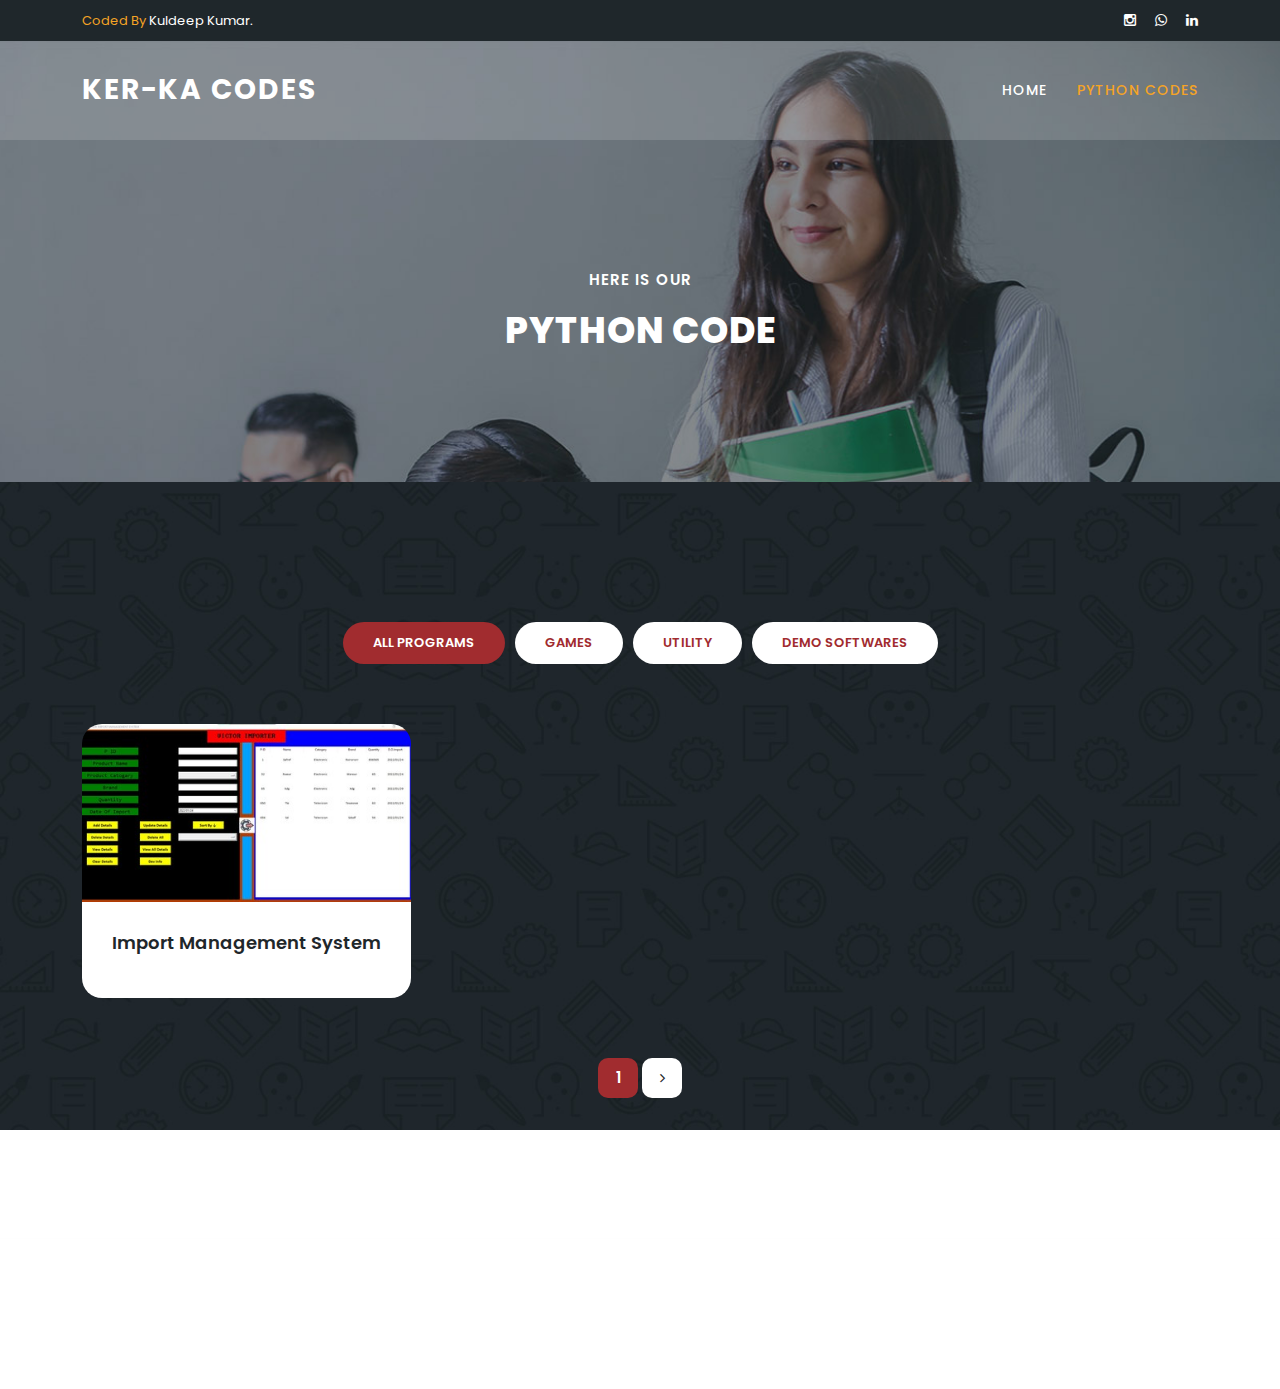
==== code.html @ 4abcec64 "Upload" ====
<!DOCTYPE html>
<html lang="en">

  <head>

    <meta charset="utf-8">
    <meta name="viewport" content="width=device-width, initial-scale=1, shrink-to-fit=no">
    <meta name="description" content="">
    <meta name="author" content="Template Mo">
    <link href="https://fonts.googleapis.com/css?family=Poppins:100,200,300,400,500,600,700,800,900" rel="stylesheet">

    <title>Ker-Ka Python Codes</title><link rel="icon" type="image/x-icon" href="assets/images/favicon.ico">

    <!-- Bootstrap core CSS -->
    <link href="vendor/bootstrap/css/bootstrap.min.css" rel="stylesheet">


    <!-- Additional CSS Files -->
    <link rel="stylesheet" href="assets/css/fontawesome.css">
    <link rel="stylesheet" href="assets/css/templatemo-edu-meeting.css">
    <link rel="stylesheet" href="assets/css/owl.css">
    <link rel="stylesheet" href="assets/css/lightbox.css">
<!--

TemplateMo 569 Edu Meeting

https://templatemo.com/tm-569-edu-meeting

-->
  </head>

<body>

   

  <!-- Sub Header -->

  <!-- Sub Header -->
  <div class="sub-header">
    <div class="container">
      <div class="row">
        <div class="col-lg-8 col-sm-8">
          <div class="left-content">
            <p><em>Coded By</em> Kuldeep Kumar.</p>
          </div>
        </div>
        <div class="col-lg-4 col-sm-4">
          <div class="right-icons">
            <ul>
              <li><a href="https://www.instagram.com/kuldeepkumar_.prajapati/?hl=en"><i class="fa fa-instagram"></i></a></li>
              <li><a href="https://wa.me/+917042850051?text=Hey!"><i class="fa fa-whatsapp"></i></a></li>
              <li><a href="#"><i class="fa fa-linkedin"></i></a></li>
            </ul>
          </div>
        </div>
      </div>
    </div>
  </div>

  <!-- ***** Header Area Start ***** -->
  <header class="header-area header-sticky">
      <div class="container">
          <div class="row">
              <div class="col-12">
                  <nav class="main-nav">
                      <!-- ***** Logo Start ***** -->
                      <a href="index.html" class="logo">
                          Ker-Ka Codes
                      </a>
                      <!-- ***** Logo End ***** -->
                      <!-- ***** Menu Start ***** -->
                      <ul class="nav">
                          <li><a href="index.html" >Home</a></li>
                          <li><a href="code.html" class="active">Python Codes</a></li>
                         
                      </ul>        
                      <a class='menu-trigger'>
                          <span>Menu</span>
                      </a>
                      <!-- ***** Menu End ***** -->
                  </nav>
              </div>
          </div>
      </div>
  </header>
  <!-- ***** Header Area End ***** -->

  <section class="heading-page header-text" id="top">
    <div class="container">
      <div class="row">
        <div class="col-lg-12">
          <h6>Here is our</h6>
          <h2>PYTHON CODE</h2>
        </div>
      </div>
    </div>
  </section>

  <section class="meetings-page" id="meetings">
    <div class="container">
      <div class="row">
        <div class="col-lg-12">
          <div class="row">
            <div class="col-lg-12">
              <div class="filters">
                <ul>
                  <li data-filter="*"  class="active">All Programs</li>
                  <li data-filter=".soon">Games</li>
                  <li data-filter=".imp">Utility</li>
                  <li data-filter=".att">Demo Softwares</li>
                </ul>
              </div>
            </div>
            <div class="col-lg-12">
              <div class="row grid">
                <div class="col-lg-4 templatemo-item-col all soon">
                  <div class="meeting-item">
                    <div class="thumb">
                      
                      <a href="code1.html"><img src="assets/images/p1.jpg" alt=""></a>
                    </div>
                    <div class="down-content">
                      
                      <a href="code1.html"><h4>Import Management System</h4></a>
                    </div>
                  </div>
                </div>
              </div>
            </div>
            <div class="col-lg-12">
              <div class="pagination">
                <ul>
                  <li class="active"><a href="code.html">1</a></li>
                  <li><a href="#"><i class="fa fa-angle-right"></i></a></li>
                </ul>
              </div>
            </div>
          </div>
        </div>
      </div>
    </div>
    <div class="footer">
      <p>Copyright © 2022 Ker-Ka Codes.Co Ltd. All Rights Reserved. 
          <br>Kuldeep Kumar</p>
    </div>
  </section>


  <!-- Scripts -->
  <!-- Bootstrap core JavaScript -->
    <script src="vendor/jquery/jquery.min.js"></script>
    <script src="vendor/bootstrap/js/bootstrap.bundle.min.js"></script>

    <script src="assets/js/isotope.min.js"></script>
    <script src="assets/js/owl-carousel.js"></script>
    <script src="assets/js/lightbox.js"></script>
    <script src="assets/js/tabs.js"></script>
    <script src="assets/js/isotope.js"></script>
    <script src="assets/js/video.js"></script>
    <script src="assets/js/slick-slider.js"></script>
    <script src="assets/js/custom.js"></script>
    <script>
        //according to loftblog tut
        $('.nav li:first').addClass('active');

        var showSection = function showSection(section, isAnimate) {
          var
          direction = section.replace(/#/, ''),
          reqSection = $('.section').filter('[data-section="' + direction + '"]'),
          reqSectionPos = reqSection.offset().top - 0;

          if (isAnimate) {
            $('body, html').animate({
              scrollTop: reqSectionPos },
            800);
          } else {
            $('body, html').scrollTop(reqSectionPos);
          }

        };

        var checkSection = function checkSection() {
          $('.section').each(function () {
            var
            $this = $(this),
            topEdge = $this.offset().top - 80,
            bottomEdge = topEdge + $this.height(),
            wScroll = $(window).scrollTop();
            if (topEdge < wScroll && bottomEdge > wScroll) {
              var
              currentId = $this.data('section'),
              reqLink = $('a').filter('[href*=\\#' + currentId + ']');
              reqLink.closest('li').addClass('active').
              siblings().removeClass('active');
            }
          });
        };

        $('.main-menu, .responsive-menu, .scroll-to-section').on('click', 'a', function (e) {
          e.preventDefault();
          showSection($(this).attr('href'), true);
        });

        $(window).scroll(function () {
          checkSection();
        });
    </script>
</body>


  </body>

</html>
---- assets/css/templatemo-edu-meeting.css ----
/* ---------------------------------------------
Table of contents
------------------------------------------------
01. font & reset css
02. reset
03. global styles
04. header
05. banner
06. features
07. testimonials
08. contact
09. footer
10. preloader
11. search
12. portfolio

--------------------------------------------- */
/* 
---------------------------------------------
font & reset css
--------------------------------------------- 
*/
@import url("https://fonts.googleapis.com/css?family=Poppins:100,200,300,400,500,600,700,800,900");
/* 
---------------------------------------------
reset
--------------------------------------------- 
*/
html, body, div, span, applet, object, iframe, h1, h2, h3, h4, h5, h6, p, blockquote, div
pre, a, abbr, acronym, address, big, cite, code, del, dfn, em, font, img, ins, kbd, q,
s, samp, small, strike, strong, sub, sup, tt, var, b, u, i, center, dl, dt, dd, ol, ul, li,
figure, header, nav, section, article, aside, footer, figcaption {
  margin: 0;
  padding: 0;
  border: 0;
  outline: 0;
}

.clearfix:after {
  content: ".";
  display: block;
  clear: both;
  visibility: hidden;
  line-height: 0;
  height: 0;
}

.clearfix {
  display: inline-block;
}

html[xmlns] .clearfix {
  display: block;
}

* html .clearfix {
  height: 1%;
}

ul, li {
  padding: 0;
  margin: 0;
  list-style: none;
}

header, nav, section, article, aside, footer, hgroup {
  display: block;
}

* {
  box-sizing: border-box;
}

html, body {
  font-family: 'Poppins', sans-serif;
  font-weight: 400;
  background-color: #fff;
  font-size: 16px;
  -ms-text-size-adjust: 100%;
  -webkit-font-smoothing: antialiased;
  -moz-osx-font-smoothing: grayscale;
}

a {
  text-decoration: none !important;
  color: #3CF;
}

a:hover {
	color: #FC3;
}

h1, h2, h3, h4, h5, h6 {
  margin-top: 0px;
  margin-bottom: 0px;
}

ul {
  margin-bottom: 0px;
}

p {
  font-size: 14px;
  line-height: 25px;
  color: #2a2a2a;
}

img {
  width: 100%;
  overflow: hidden;
}

/* 
---------------------------------------------
global styles
--------------------------------------------- 
*/
html,
body {
  background: #fff;
  font-family: 'Poppins', sans-serif;
}

::selection {
  background: #f5a425;
  color: #fff;
}

::-moz-selection {
  background: #f5a425;
  color: #fff;
}

@media (max-width: 991px) {
  html, body {
    overflow-x: hidden;
  }
  .mobile-top-fix {
    margin-top: 30px;
    margin-bottom: 0px;
  }
  .mobile-bottom-fix {
    margin-bottom: 30px;
  }
  .mobile-bottom-fix-big {
    margin-bottom: 60px;
  }
}

.main-button-red a {
  font-size: 13px;
  color: #fff;
  background-color: #a12c2f;
  padding: 12px 30px;
  display: inline-block;
  border-radius: 22px;
  font-weight: 500;
  text-transform: uppercase;
  transition: all .3s;
}

.main-button-red a:hover {
  opacity: 0.9;
}

.main-button-yellow a {
  font-size: 13px;
  color: #fff;
  background-color: #f5a425;
  padding: 12px 30px;
  display: inline-block;
  border-radius: 22px;
  font-weight: 500;
  text-transform: uppercase;
  transition: all .3s;
}

.main-button-yellow a:hover {
  opacity: 0.9;
}

.section-heading h2 {
  line-height: 40px;
  margin-top: 0px;
  margin-bottom: 50px; 
  padding-bottom: 20px;
  border-bottom: 1px solid rgba(250,250,250,0.15);
  font-size: 22px;
  font-weight: 700;
  text-transform: uppercase;
  color: #fff;
}


/* 
---------------------------------------------
header
--------------------------------------------- 
*/

.sub-header {
  background-color: #1f272b;
  position: relative;
  z-index: 1111;
}

.sub-header .left-content p {
  color: #fff;
  padding: 8px 0px;
  font-size: 13px;
}

.sub-header .right-icons {
  text-align: right;
  padding: 8px 0px;
}

.sub-header .right-icons ul li {
  display: inline-block;
  margin-left: 15px;
}

.sub-header .right-icons ul li a {
  color: #fff;
  font-size: 14px;
  transition: all .3s;
}

.sub-header .right-icons ul li a:hover {
  color: #f5a425;
}

.sub-header .left-content p em {
   font-style: normal;
   color: #f5a425;
}

.background-header {
  background-color: #fff!important;
  height: 80px!important;
  position: fixed!important;
  top: 0!important;
  left: 0;
  right: 0;
  box-shadow: 0px 0px 10px rgba(0,0,0,0.15)!important;
}

.background-header .main-nav .nav li a {
  color: #1e1e1e!important;
}

.background-header .logo,
.background-header .main-nav .nav li a {
  color: #1e1e1e!important;
}

.background-header .main-nav .nav li:hover a {
  color: #fb5849!important;
}

.background-header .nav li a.active {
  color: #fb5849!important;
}

.header-area {
  background-color: rgba(250,250,250,0.15);
  position: absolute;
  top: 40px;
  left: 0;
  right: 0;
  z-index: 100;
  -webkit-transition: all .5s ease 0s;
  -moz-transition: all .5s ease 0s;
  -o-transition: all .5s ease 0s;
  transition: all .5s ease 0s;
}

.header-area .main-nav {
  min-height: 80px;
  background: transparent;
}

.header-area .main-nav .logo {
  line-height: 100px;
  color: #fff;
  font-size: 28px;
  font-weight: 700;
  text-transform: uppercase;
  letter-spacing: 2px;
  float: left;
  -webkit-transition: all 0.3s ease 0s;
  -moz-transition: all 0.3s ease 0s;
  -o-transition: all 0.3s ease 0s;
  transition: all 0.3s ease 0s;
}

.background-header .main-nav .logo {
  line-height: 75px;
}

.background-header .nav {
  margin-top: 20px !important;
}

.header-area .main-nav .nav {
  float: right;
  margin-top: 30px;
  margin-right: 0px;
  background-color: transparent;
  -webkit-transition: all 0.3s ease 0s;
  -moz-transition: all 0.3s ease 0s;
  -o-transition: all 0.3s ease 0s;
  transition: all 0.3s ease 0s;
  position: relative;
  z-index: 999;
}

.header-area .main-nav .nav li {
  padding-left: 15px;
  padding-right: 15px;
}

.header-area .main-nav .nav li:last-child {
  padding-right: 0px;
}

.header-area .main-nav .nav li a {
  display: block;
  font-weight: 500;
  font-size: 14px;
  text-transform: uppercase;
  color: #fff;
  -webkit-transition: all 0.3s ease 0s;
  -moz-transition: all 0.3s ease 0s;
  -o-transition: all 0.3s ease 0s;
  transition: all 0.3s ease 0s;
  height: 40px;
  line-height: 40px;
  border: transparent;
  letter-spacing: 1px;
}

.header-area .main-nav .nav li:hover a,
.header-area .main-nav .nav li a.active {
  color: #f5a425!important;
}

.background-header .main-nav .nav li:hover a,
.background-header .main-nav .nav li a.active {
  color: #f5a425!important;
  opacity: 1;
}

.header-area .main-nav .nav li.has-sub {
  position: relative;
  padding-right: 15px;
}

.header-area .main-nav .nav li.has-sub:after {
  font-family: FontAwesome;
  content: "\f107";
  font-size: 12px;
  color: #fff;
  position: absolute;
  right: 5px;
  top: 12px;
}

.background-header .main-nav .nav li.has-sub:after {
  color: #1e1e1e;
}

.header-area .main-nav .nav li.has-sub ul.sub-menu {
  position: absolute;
  width: 200px;
  box-shadow: 0 2px 28px 0 rgba(0, 0, 0, 0.06);
  overflow: hidden;
  top: 40px;
  opacity: 0;
  transition: all .3s;
  transform: translateY(+2em);
  visibility: hidden;
  z-index: -1;
}

.header-area .main-nav .nav li.has-sub ul.sub-menu li {
  margin-left: 0px;
  padding-left: 0px;
  padding-right: 0px;
}

.header-area .main-nav .nav li.has-sub ul.sub-menu li a {
  opacity: 1;
  display: block;
  background: #f7f7f7;
  color: #2a2a2a!important;
  padding-left: 20px;
  height: 40px;
  line-height: 40px;
  -webkit-transition: all 0.3s ease 0s;
  -moz-transition: all 0.3s ease 0s;
  -o-transition: all 0.3s ease 0s;
  transition: all 0.3s ease 0s;
  position: relative;
  font-size: 13px;
  font-weight: 400;
  border-bottom: 1px solid #eee;
}

.header-area .main-nav .nav li.has-sub ul li a:hover {
  background: #fff;
  color: #f5a425!important;
  padding-left: 25px;
}

.header-area .main-nav .nav li.has-sub ul li a:hover:before {
  width: 3px;
}

.header-area .main-nav .nav li.has-sub:hover ul.sub-menu {
  visibility: visible;
  opacity: 1;
  z-index: 1;
  transform: translateY(0%);
  transition-delay: 0s, 0s, 0.3s;
}

.header-area .main-nav .menu-trigger {
  cursor: pointer;
  display: block;
  position: absolute;
  top: 33px;
  width: 32px;
  height: 40px;
  text-indent: -9999em;
  z-index: 99;
  right: 40px;
  display: none;
}

.background-header .main-nav .menu-trigger {
  top: 23px;
}

.header-area .main-nav .menu-trigger span,
.header-area .main-nav .menu-trigger span:before,
.header-area .main-nav .menu-trigger span:after {
  -moz-transition: all 0.4s;
  -o-transition: all 0.4s;
  -webkit-transition: all 0.4s;
  transition: all 0.4s;
  background-color: #1e1e1e;
  display: block;
  position: absolute;
  width: 30px;
  height: 2px;
  left: 0;
}

.background-header .main-nav .menu-trigger span,
.background-header .main-nav .menu-trigger span:before,
.background-header .main-nav .menu-trigger span:after {
  background-color: #1e1e1e;
}

.header-area .main-nav .menu-trigger span:before,
.header-area .main-nav .menu-trigger span:after {
  -moz-transition: all 0.4s;
  -o-transition: all 0.4s;
  -webkit-transition: all 0.4s;
  transition: all 0.4s;
  background-color: #1e1e1e;
  display: block;
  position: absolute;
  width: 30px;
  height: 2px;
  left: 0;
  width: 75%;
}

.background-header .main-nav .menu-trigger span:before,
.background-header .main-nav .menu-trigger span:after {
  background-color: #1e1e1e;
}

.header-area .main-nav .menu-trigger span:before,
.header-area .main-nav .menu-trigger span:after {
  content: "";
}

.header-area .main-nav .menu-trigger span {
  top: 16px;
}

.header-area .main-nav .menu-trigger span:before {
  -moz-transform-origin: 33% 100%;
  -ms-transform-origin: 33% 100%;
  -webkit-transform-origin: 33% 100%;
  transform-origin: 33% 100%;
  top: -10px;
  z-index: 10;
}

.header-area .main-nav .menu-trigger span:after {
  -moz-transform-origin: 33% 0;
  -ms-transform-origin: 33% 0;
  -webkit-transform-origin: 33% 0;
  transform-origin: 33% 0;
  top: 10px;
}

.header-area .main-nav .menu-trigger.active span,
.header-area .main-nav .menu-trigger.active span:before,
.header-area .main-nav .menu-trigger.active span:after {
  background-color: transparent;
  width: 100%;
}

.header-area .main-nav .menu-trigger.active span:before {
  -moz-transform: translateY(6px) translateX(1px) rotate(45deg);
  -ms-transform: translateY(6px) translateX(1px) rotate(45deg);
  -webkit-transform: translateY(6px) translateX(1px) rotate(45deg);
  transform: translateY(6px) translateX(1px) rotate(45deg);
  background-color: #1e1e1e;
}

.background-header .main-nav .menu-trigger.active span:before {
  background-color: #1e1e1e;
}

.header-area .main-nav .menu-trigger.active span:after {
  -moz-transform: translateY(-6px) translateX(1px) rotate(-45deg);
  -ms-transform: translateY(-6px) translateX(1px) rotate(-45deg);
  -webkit-transform: translateY(-6px) translateX(1px) rotate(-45deg);
  transform: translateY(-6px) translateX(1px) rotate(-45deg);
  background-color: #1e1e1e;
}

.background-header .main-nav .menu-trigger.active span:after {
  background-color: #1e1e1e;
}

.header-area.header-sticky {
  min-height: 80px;
}

.header-area .nav {
  margin-top: 30px;
}

.header-area.header-sticky .nav li a.active {
  color: #f5a425;
}

@media (max-width: 1200px) {
  .header-area .main-nav .nav li {
    padding-left: 7px;
    padding-right: 7px;
  }
  .header-area .main-nav:before {
    display: none;
  }
}

@media (max-width: 767px) {
  .header-area .main-nav .logo {
    color: #1e1e1e;
  }
  .header-area.header-sticky .nav li a:hover,
  .header-area.header-sticky .nav li a.active {
    color: #f5a425!important;
    opacity: 1;
  }
  .header-area.header-sticky .nav li.search-icon a {
    width: 100%;
  }
  .header-area {
    background-color: #f7f7f7;
    padding: 0px 15px;
    height: 100px;
    box-shadow: none;
    text-align: center;
  }
  .header-area .container {
    padding: 0px;
  }
  .header-area .logo {
    margin-left: 30px;
  }
  .header-area .menu-trigger {
    display: block !important;
  }
  .header-area .main-nav {
    overflow: hidden;
  }
  .header-area .main-nav .nav {
    float: none;
    width: 100%;
    display: none;
    -webkit-transition: all 0s ease 0s;
    -moz-transition: all 0s ease 0s;
    -o-transition: all 0s ease 0s;
    transition: all 0s ease 0s;
    margin-left: 0px;
  }
  .header-area .main-nav .nav li:first-child {
    border-top: 1px solid #eee;
  }
  .header-area.header-sticky .nav {
    margin-top: 100px !important;
  }
  .header-area .main-nav .nav li {
    width: 100%;
    background: #fff;
    border-bottom: 1px solid #eee;
    padding-left: 0px !important;
    padding-right: 0px !important;
  }
  .header-area .main-nav .nav li a {
    height: 50px !important;
    line-height: 50px !important;
    padding: 0px !important;
    border: none !important;
    background: #f7f7f7 !important;
    color: #191a20 !important;
  }
  .header-area .main-nav .nav li a:hover {
    background: #eee !important;
    color: #f5a425!important;
  }
  .header-area .main-nav .nav li.has-sub ul.sub-menu {
    position: relative;
    visibility: inherit;
    opacity: 1;
    z-index: 1;
    transform: translateY(0%);
    top: 0px;
    width: 100%;
    box-shadow: none;
    height: 0px;
    transition: all 0s;
  }
  .header-area .main-nav .nav li.submenu ul li a {
    font-size: 12px;
    font-weight: 400;
  }
  .header-area .main-nav .nav li.submenu ul li a:hover:before {
    width: 0px;
  }
  .header-area .main-nav .nav li.has-sub ul.sub-menu {
    height: auto;
  }
  .header-area .main-nav .nav li.has-sub:after {
    color: #3B566E;
    right: 30px;
    font-size: 14px;
    top: 15px;
  }
  .header-area .main-nav .nav li.submenu:hover ul, .header-area .main-nav .nav li.submenu:focus ul {
    height: 0px;
  }
}

@media (min-width: 767px) {
  .header-area .main-nav .nav {
    display: flex !important;
  }
}


/* 
---------------------------------------------
banner
--------------------------------------------- 
*/

.main-banner {
  position: relative;
  max-height: 100%;
  overflow: hidden;
  margin-bottom: -7px;
}

#bg-video {
    min-width: 100%;
    min-height: 100vh;
    max-width: 100%;
    max-height: 100vh;
    object-fit: cover;
    z-index: -1;
}

#bg-video::-webkit-media-controls {
    display: none !important;
}

.video-overlay {
    position: absolute;
    background-color: rgba(31,39,43,0.75);
    top: 0;
    left: 0;
    bottom: 0;
    right: 0;
    width: 100%;
}

.main-banner .caption {
  position: absolute;
  top: 50%;
  transform: translateY(-50%);
}

.main-banner .caption h6 {
  margin-top: 0px;
  font-size: 15px;
  text-transform: uppercase;
  font-weight: 600;
  color: #fff;
  letter-spacing: 1px;
}

.main-banner .caption h2 {
  margin-top: 20px;
  margin-bottom: 20px;
  font-size: 36px;
  text-transform: uppercase;
  font-weight: 800;
  color: #fff;
  letter-spacing: 1px;
}

.main-banner .caption h2 em {
  font-style: normal;
  color: #f5a425;
  font-weight: 900;
}

.main-banner .caption p {
  color: #fff;
  font-size: 14px;
  max-width: 570px;
}

.main-banner .caption .main-button-red {
  margin-top: 30px;
}

@media screen and (max-width: 767px) {

  .main-banner .caption h6 {
    font-weight: 500;
  }

  .main-banner .caption h2 {
    font-size: 36px;
  }

}


/*
---------------------------------------------
services
---------------------------------------------
*/

.services {
  margin-top: -135px;
  position: absolute;
  width: 100%;
}

.services .item {
  background-image: url(../images/service-item-bg.jpg);
  background-repeat: no-repeat;
  background-size: cover;
  background-position: center center;
  border-radius: 20px;
  text-align: center;
  color: #fff;
  padding: 40px;
}

.services .item .icon {
  max-width: 60px;
  margin: 0 auto;
}

.services .item h4 {
  margin-top: 25px;
  margin-bottom: 15px;
  font-size: 18px;
  font-weight: 600;
}

.services .item p {
  color: #fff;
  font-size: 13px;
}

.services .owl-nav {
  display: inline-block !important;
  text-align: center;
  position: absolute;
  width: 100%;
  top: 50%;
  transform: translateY(-25px);
}
    
.services .owl-nav .owl-prev{
  margin-right: 10px;
  outline: none;
  position: absolute;
  left: -80px;
}

.services .owl-nav .owl-prev span,
.services .owl-nav .owl-next span {
  opacity: 0;
}

.services .owl-nav .owl-prev:before {
  display: inline-block;
  font-family: 'FontAwesome';
  color: #1e1e1e;
  font-size: 25px;
  font-weight: 700;
  content: '\f104';
  background-color: #fff;
  width: 50px;
  height: 50px;
  border-radius: 50%;
  line-height: 50px;
}

.services .owl-nav .owl-prev {
  opacity: 1;
  transition: all .5s;
}

.services .owl-nav .owl-prev:hover {
  opacity: 0.9;
}

.services .owl-nav .owl-next {
  opacity: 1;
  transition: all .5s;
}

.services .owl-nav .owl-next:hover {
  opacity: 0.9;
}

.services .owl-nav .owl-next{
  margin-left: 10px;
  outline: none;
  position: absolute;
  right: -85px;
}

.services .owl-nav .owl-next:before {
  display: inline-block;
  font-family: 'FontAwesome';
  color: #1e1e1e;
  font-size: 25px;
  font-weight: 700;
  content: '\f105';
  background-color: #fff;
  width: 50px;
  height: 50px;
  border-radius: 50%;
  line-height: 50px;
}


/*
---------------------------------------------
upcoming meetings
---------------------------------------------
*/

section.upcoming-meetings {
  background-image: url(../images/meetings-bg.jpg);
  background-position: center center;
  background-attachment: fixed;
  background-repeat: no-repeat;
  background-size: cover;
  padding-top: 230px;
  padding-bottom: 110px;
}

section.upcoming-meetings .section-heading {
  text-align: center;
}

section.upcoming-meetings .categories {
  background-color: #fff;
  border-radius: 20px;
  padding: 40px;
  margin-right: 45px;
}

section.upcoming-meetings .categories h4 {
  font-size: 18px;
  font-weight: 600;
  color: #1f272b;
  margin-bottom: 30px;
  padding-bottom: 20px;
  border-bottom: 1px solid #eee;
}

section.upcoming-meetings .categories ul li {
  display: inline-block;
  margin-bottom: 15px;
}

section.upcoming-meetings .categories ul li a {
  font-size: 15px;
  color: #1f272b;
  font-weight: 500;
  transition: all .3s;
}

section.upcoming-meetings .categories ul li a:hover {
  color: #a12c2f;
}

section.upcoming-meetings .categories .main-button-red {
  border-top: 1px solid #eee;
  padding-top: 30px;
  margin-top: 15px;
}

section.upcoming-meetings .categories .main-button-red a {
  width: 100%;
  text-align: center;
}

.meeting-item {
  margin-bottom: 30px;
}

.meeting-item .thumb {
  position: relative;
}

.meeting-item .thumb img {
  border-top-right-radius: 20px;
  border-top-left-radius: 20px;
}

.meeting-item .thumb .price {
  position: absolute;
  left: 20px;
  top: 20px;
}

.meeting-item .thumb .price span {
  font-size: 16px;
  color: #1f272b;
  font-weight: 600;
  background-color: rgba(250,250,250,0.9);
  padding: 7px 12px;
  border-radius: 10px;
}

.meeting-item .down-content {
  background-color: #fff;
  padding: 30px;
  border-bottom-right-radius: 20px;
  border-bottom-left-radius: 20px;
}

.meeting-item .down-content .date {
  float: left;
  text-align: center;
  display: inline-block;
  margin-right: 20px;
}

.meeting-item .down-content .date h6 {
  font-size: 13px;
  text-transform: uppercase;
  font-weight: 600;
  color: #a12c2f;
}

.meeting-item .down-content .date span {
  display: block;
  color: #1f272b;
  font-size: 22px;
  margin-top: 7px;
}

.meeting-item .down-content h4 {
  font-size: 18px;
  color: #1f272b;
  font-weight: 600;
  display: inline-block;
  margin-bottom: 15px;
}

.meeting-item .down-content p {
  margin-left: 50px;
  color: #1f272b;
  font-size: 14px;
}



/*
---------------------------------------------
apply now
---------------------------------------------
*/

section.apply-now {
  background-image: url(../images/apply-bg.jpg);
  background-position: center center;
  background-attachment: fixed;
  background-repeat: no-repeat;
  background-size: cover;
  padding: 140px 0px;
}

section.apply-now .item {
  background-color: rgba(250,250,250,0.15);
  padding: 40px;
  margin-bottom: 30px;
}

section.apply-now .item h3 {
  color: #fff;
  text-transform: uppercase;
  font-size: 24px;
  font-weight: 700;
  margin-bottom: 20px;
}

section.apply-now .item p {
  color: #fff;
  margin-bottom: 20px;
}

.accordions {
  border-radius: 20px;
  padding: 40px;
  background-color: #fff;
  margin-left: 45px;
}
.accordions .accordion {
  border-bottom: 1px solid #eee;
}
.accordions .last-accordion {
  border-bottom: none;
}
.accordion-head {
  padding: 20px;  
  font-size: 18px;
  font-weight: 700;
  color: #1f272b;
  cursor: pointer;
  transition: color 200ms ease-in-out;
  border-bottom: 1px solid #fff;
}
@media screen and (min-width: 768px) {
  .accordion-head {
    padding: 1rem;
    font-size: 1.2rem;
  }
}
.accordion-head .icon {
  float: right;
  transition: transform 200ms ease-in-out;
}
.accordion-head.is-open {
  color: #f5a425;
  border-bottom: none;
}
.accordion-head.is-open .icon {
  transform: rotate(45deg);
}
.accordion-body {
  overflow: hidden;
  height: 0;
  transition: height 300ms ease-in-out;
  border-bottom: 1px solid #fff;
}
.accordion-body > .content {
  padding: 20px;
  padding-top: 0;
}


/* 
---------------------------------------------
courses
--------------------------------------------- 
*/

section.our-courses {
  background-image: url(../images/meetings-bg.jpg);
  background-position: center center;
  background-attachment: fixed;
  background-repeat: no-repeat;
  background-size: cover;
  padding-top: 140px;
  padding-bottom: 130px;
}

.our-courses .item .down-content {
  background-color: #fff;
}

.our-courses .item .down-content h4 {
  padding: 25px;
  font-size: 18px;
  color: #1f272b;
  text-align: center; 
  border-bottom: 1px solid #eee;
}

.our-courses .item .down-content .info {
  padding: 25px;
}

.our-courses .item .down-content .info ul li {
  display: inline-block;
  margin-right: 1px;
}

.our-courses .item .down-content .info ul li i {
  color: #f5a425;
  font-size: 14px;
}

.our-courses .item .down-content .info span {
  color: #a12c2f;
  font-size: 15px;
  font-weight: 600;
  text-align: right;
  display: inline-block;
  width: 100%;
}

.our-courses .owl-nav {
  text-align: center;
  position: absolute;
  width: 100%;
  top: 50%;
  transform: translateY(-45px);
}

.our-courses .owl-dots {
  display: inline-block;
  text-align: center;
  width: 100%;
  margin-top: 40px;
}

.our-courses .owl-dots .owl-dot {
  transition: all .5s;
  width: 7px;
  height: 7px;
  background-color: #fff;
  margin: 0px 5px;
  border-radius: 50%;
  outline: none;
}

.our-courses .owl-dots .active {
  width: 24px;
  height: 8px;
  border-radius: 4px;
}
    
.our-courses .owl-nav .owl-prev{
  margin-right: 10px;
  outline: none;
  position: absolute;
  left: -80px;
}

.our-courses .owl-nav .owl-prev span,
.our-courses .owl-nav .owl-next span {
  opacity: 0;
}

.our-courses .owl-nav .owl-prev:before {
  display: inline-block;
  font-family: 'FontAwesome';
  color: #1e1e1e;
  font-size: 25px;
  font-weight: 700;
  content: '\f104';
  background-color: #fff;
  width: 50px;
  height: 50px;
  border-radius: 50%;
  line-height: 50px;
}

.our-courses .owl-nav .owl-prev {
  opacity: 1;
  transition: all .5s;
}

.our-courses .owl-nav .owl-prev:hover {
  opacity: 0.9;
}

.our-courses .owl-nav .owl-next {
  opacity: 1;
  transition: all .5s;
}

.our-courses .owl-nav .owl-next:hover {
  opacity: 0.9;
}

.our-courses .owl-nav .owl-next{
  margin-left: 10px;
  outline: none;
  position: absolute;
  right: -85px;
}

.our-courses .owl-nav .owl-next:before {
  display: inline-block;
  font-family: 'FontAwesome';
  color: #1e1e1e;
  font-size: 25px;
  font-weight: 700;
  content: '\f105';
  background-color: #fff;
  width: 50px;
  height: 50px;
  border-radius: 50%;
  line-height: 50px;
}


/*
---------------------------------------------
our facts
---------------------------------------------
*/

section.our-facts {
  background-image: url(../images/facts-bg.jpg);
  background-position: center center;
  background-attachment: fixed;
  background-repeat: no-repeat;
  background-size: cover;
  padding: 140px 0px 125px 0px;
}

section.our-facts h2 {
  font-size: 38px;
  color: #fff;
  line-height: 50px;
  font-weight: 700;
  letter-spacing: 0.5px;
  margin-bottom: 50px;
}

.count-area-content {
  text-align: center;
  background-color: rgba(250,250,250,0.15);
  border-radius: 20px;
  padding: 25px 30px 35px 30px;
  margin: 15px 0px;
}

.percentage .count-digit:after {
  content: '%';
  margin-left: 3px;
}

.count-digit {
    margin: 5px 0px;
    color: #f5a425;
    font-weight: 700;
    font-size: 36px;
}
.count-title {
    font-size: 18px;
    font-weight: 500;
    color: #fff;
    letter-spacing: 0.5px;
}

.new-students {
  margin-top: 45px;
}

section.our-facts .video {
  text-align: center;
  margin-left: 70px;
  background-image: url(../images/video-item-bg.jpg);
  background-repeat: no-repeat;
  background-position: center center;
  background-size: cover;
  border-radius: 20px;
}

section.our-facts .video img {
  padding: 170px 0px;
  max-width: 56px;
}


/* 
---------------------------------------------
contact us
--------------------------------------------- 
*/

section.contact-us {
  background-image: url(../images/meetings-bg.jpg);
  background-position: center center;
  background-attachment: fixed;
  background-repeat: no-repeat;
  background-size: cover;
  padding: 140px 0px 0px 0px;
}

section.contact-us #contact {
  background-color: #fff;
  border-radius: 20px;
  padding: 40px;
}

section.contact-us #contact h2 {
  text-transform: uppercase;
  color: #1f272b;
  border-bottom: 1px solid #eee;
  margin-bottom: 40px;
  padding-bottom: 20px;
  font-size: 22px;
  font-weight: 700;
}

section.contact-us #contact input {
  width: 100%;
  height: 40px;
  border-radius: 20px;
  background-color: #f7f7f7;
  outline: none;
  border: none;
  box-shadow: none;
  font-size: 13px;
  font-weight: 500;
  color: #7a7a7a;
  padding: 0px 15px;
  margin-bottom: 30px;
}

section.contact-us #contact textarea {
  width: 100%;
  min-height: 140px;
  max-height: 180px;
  border-radius: 20px;
  background-color: #f7f7f7;
  outline: none;
  border: none;
  box-shadow: none;
  font-size: 13px;
  font-weight: 500;
  color: #7a7a7a;
  padding: 15px;
  margin-bottom: 30px;
}

section.contact-us #contact button {
  font-size: 13px;
  color: #fff;
  background-color: #a12c2f;
  padding: 12px 30px;
  display: inline-block;
  border-radius: 22px;
  font-weight: 500;
  text-transform: uppercase;
  transition: all .3s;
  border: none;
  outline: none;
}

section.contact-us #contact button:hover {
  opacity: 0.9;
}

section.contact-us .right-info {
  background-color: #a12c2f;
  border-radius: 20px;
  padding: 40px;
}

section.contact-us .right-info ul li {
  display: inline-block;
  border-bottom: 1px solid rgba(250,250,250,0.15);
  margin-bottom: 30px;
  padding-bottom: 30px;
}

section.contact-us .right-info ul li:last-child {
  margin-bottom: 0;
  padding-bottom: 0;
  border-bottom: none;
}

section.contact-us .right-info ul li h6 {
  color: #fff;
  font-size: 15px;
  font-weight: 600;
  margin-bottom: 10px;
}

section.contact-us .right-info ul li span {
  display: block;
  font-size: 18px;
  color: #fff;
  font-weight: 700;
}

.footer {
  text-align: center;
  margin-top: 140px;
  border-top: 1px solid rgba(250,250,250,0.15);
  padding: 50px 0px;
}
.footer p {
  text-transform: uppercase;
  font-size: 14px;
  color: #fff;
}

.footer p a {
  color: #f5a425;
}


/*
---------------------------------------------
heading page
---------------------------------------------
*/

section.heading-page {
  background-image: url(../images/heading-bg.jpg);
  background-position: center center;
  background-repeat: no-repeat;
  background-size: cover;
  padding-top: 230px;
  padding-bottom: 110px;
  text-align: center;
}

section.heading-page h6 {
  margin-top: 0px;
  font-size: 15px;
  text-transform: uppercase;
  font-weight: 600;
  color: #fff;
  letter-spacing: 1px;
}

section.heading-page h2 {
  margin-top: 20px;
  margin-bottom: 20px;
  font-size: 36px;
  text-transform: uppercase;
  font-weight: 800;
  color: #fff;
  letter-spacing: 1px;
}


/*
---------------------------------------------
upcoming meetings page
---------------------------------------------
*/

section.meetings-page {
  background-image: url(../images/meetings-page-bg.jpg);
  background-position: center center;
  background-attachment: fixed;
  background-repeat: no-repeat;
  background-size: cover;
  padding-top: 140px;
  padding-bottom: 0px;
}

section.meetings-page .filters {
  text-align: center;
  margin-bottom: 60px;
}

section.meetings-page .filters li {
  font-size: 13px;
  color: #a12c2f;
  background-color: #fff;
  padding: 11px 30px;
  display: inline-block;
  border-radius: 22px;
  font-weight: 600;
  text-transform: uppercase;
  transition: all .3s;
  cursor: pointer;
  margin: 0px 3px;
}

section.meetings-page .filters ul li.active,
section.meetings-page .filters ul li:hover {
  background-color: #a12c2f;
  color: #fff;
}

section.meetings-page .pagination {
  text-align: center;
  width: 100%;
  margin-top: 30px;
  display: inline-block;
}

section.meetings-page .pagination ul li {
  display: inline-block;
}

section.meetings-page .pagination ul li a {
  width: 40px;
  height: 40px;
  background-color: #fff;
  border-radius: 10px;
  color: #1f272b;
  display: inline-block;
  text-align: center;
  line-height: 40px;
  font-weight: 600;
  font-size: 15px;
  transition: all .3s;
}

section.meetings-page .main-button-red {
  text-align: center;
}

section.meetings-page .main-button-red a {
  padding: 12px 60px;
  text-align: center;
  margin-top: 30px;
}

section.meetings-page .pagination ul li.active a,
section.meetings-page .pagination ul li a:hover {
  background-color: #a12c2f;
  color: #fff;
}

.meeting-single-item .thumb {
  position: relative;
}

.meeting-single-item .thumb img {
  border-top-right-radius: 20px;
  border-top-left-radius: 20px;
}

.meeting-single-item .thumb .price {
  position: absolute;
  left: 20px;
  top: 20px;
}

.meeting-single-item .thumb .price span {
  font-size: 16px;
  color: #1f272b;
  font-weight: 600;
  background-color: rgba(250,250,250,0.9);
  padding: 7px 12px;
  border-radius: 10px;
}

.meeting-single-item .down-content {
  background-color: #fff;
  padding: 40px;
  border-bottom-right-radius: 20px;
  border-bottom-left-radius: 20px;
}

.meeting-single-item .thumb .date {
  position: absolute;
  background-color: rgba(250,250,250,0.9);
  width: 80px;
  height: 80px;
  text-align: center;
  padding: 15px 0px;
  border-radius: 10px;
  right: 20px;
  top: 20px;
}

.meeting-single-item .thumb .date h6 {
  font-size: 13px;
  text-transform: uppercase;
  font-weight: 600;
  color: #a12c2f;
}

.meeting-single-item .thumb .date span {
  display: block;
  color: #1f272b;
  font-size: 22px;
  margin-top: 7px;
}

.meeting-single-item .down-content h4 {
  font-size: 22px;
  color: #1f272b;
  font-weight: 600;
  display: inline-block;
  margin-bottom: 15px;
}

.meeting-single-item .down-content h5 {
  font-size: 18px;
  color: #1f272b;
  font-weight: 700;
  display: inline-block;
  margin-bottom: 15px;
}

.meeting-single-item .down-content p {
  color: #1f272b;
  font-size: 14px;
}

.meeting-single-item .down-content p.description {
  margin-top: 40px;
  padding-top: 40px;
  border-top: 1px solid #eee;
  margin-bottom: 40px;
  padding-bottom: 40px;
  border-bottom: 1px solid #eee;
}

.meeting-single-item .down-content .share {
  margin-top: 40px;
  padding-top: 40px;
  border-top: 1px solid #eee;
}

.meeting-single-item .down-content .share h5 {
  float: left;
  margin-right: 10px;
  margin-bottom: 0px;
}

.meeting-single-item .down-content .share ul li {
  display: inline;
}

.meeting-single-item .down-content .share ul li a {
  font-size: 14px;
  color: #1f272b;
  transition: all .3s;
}

.meeting-single-item .down-content .share ul li a:hover {
  color: #f5a425;
}

/* Meeting item column */
.templatemo-item-col {
	width: 31%;
}

@media (max-width: 992px) {
	.templatemo-item-col {
		width: 45%;
	}
}

@media (max-width: 767px) {
	.templatemo-item-col {
		width: 100%;
	}
}

/* 
---------------------------------------------
responsive
--------------------------------------------- 
*/

@media (max-width: 1300px) {
  .services .owl-nav .owl-next{
    right: -30px;
  }
  .services .owl-nav .owl-prev{
    left: -25px;
  }
  .our-courses .owl-nav .owl-next{
    right: -30px;
  }
  .our-courses .owl-nav .owl-prev{
    left: -25px;
  }
}

@media (max-width: 1200px) {
  .services .owl-nav .owl-next{
    right: -70px;
  }
  .services .owl-nav .owl-prev{
    left: -65px;
  }
  .our-courses .owl-nav .owl-next{
    right: -70px;
  }
  .our-courses .owl-nav .owl-prev{
    left: -65px;
  }
}

@media (max-width: 1085px) {
  .services .owl-nav .owl-next{
    right: -30px;
  }
  .services .owl-nav .owl-prev{
    left: -25px;
  }
  .our-courses .owl-nav .owl-next{
    right: -30px;
  }
  .our-courses .owl-nav .owl-prev{
    left: -25px;
  }
}

@media (max-width: 1005px) {
  .services .owl-nav .owl-next{
    display: none;
  }
  .services .owl-nav .owl-prev{
    display: none;
  }
  .our-courses .owl-nav .owl-next{
    display: none;
  }
  .our-courses .owl-nav .owl-prev{
    display: none;
  }
}

@media (max-width: 992px) {

  .main-banner .caption {
    top: 60%;
  }

  .main-banner .caption h2 {
    margin-top: 10px;
    margin-bottom: 10px;
    font-size: 22px;
  }

  .main-banner .caption .main-button-red {
    margin-top: 15px;
  }

  .services {
    margin-top: 60px;
  }

  section.upcoming-meetings {
    padding-top: 400px;
  }

  section.upcoming-meetings .categories {
    margin-right: 0px;
    margin-bottom: 30px;
  }

  .accordions {
    margin-left: 0px;
  }

  .new-students {
    margin-top: 15px;
  }

  section.our-facts .video {
    margin-left: 0px;
    margin-top: 15px;
  }

  section.contact-us #contact {
    margin-bottom: 30px;
  }

}

@media (max-width: 767px) {

  .sub-header .left-content p {
    display: none;
  }

  .sub-header .right-icons {
    text-align: center;
  }

  .main-nav .nav .sub-menu {
    display: none;
  }

  .header-area .main-nav .nav li ul.sub-menu li a {
    color: #1f272b;
  }

}
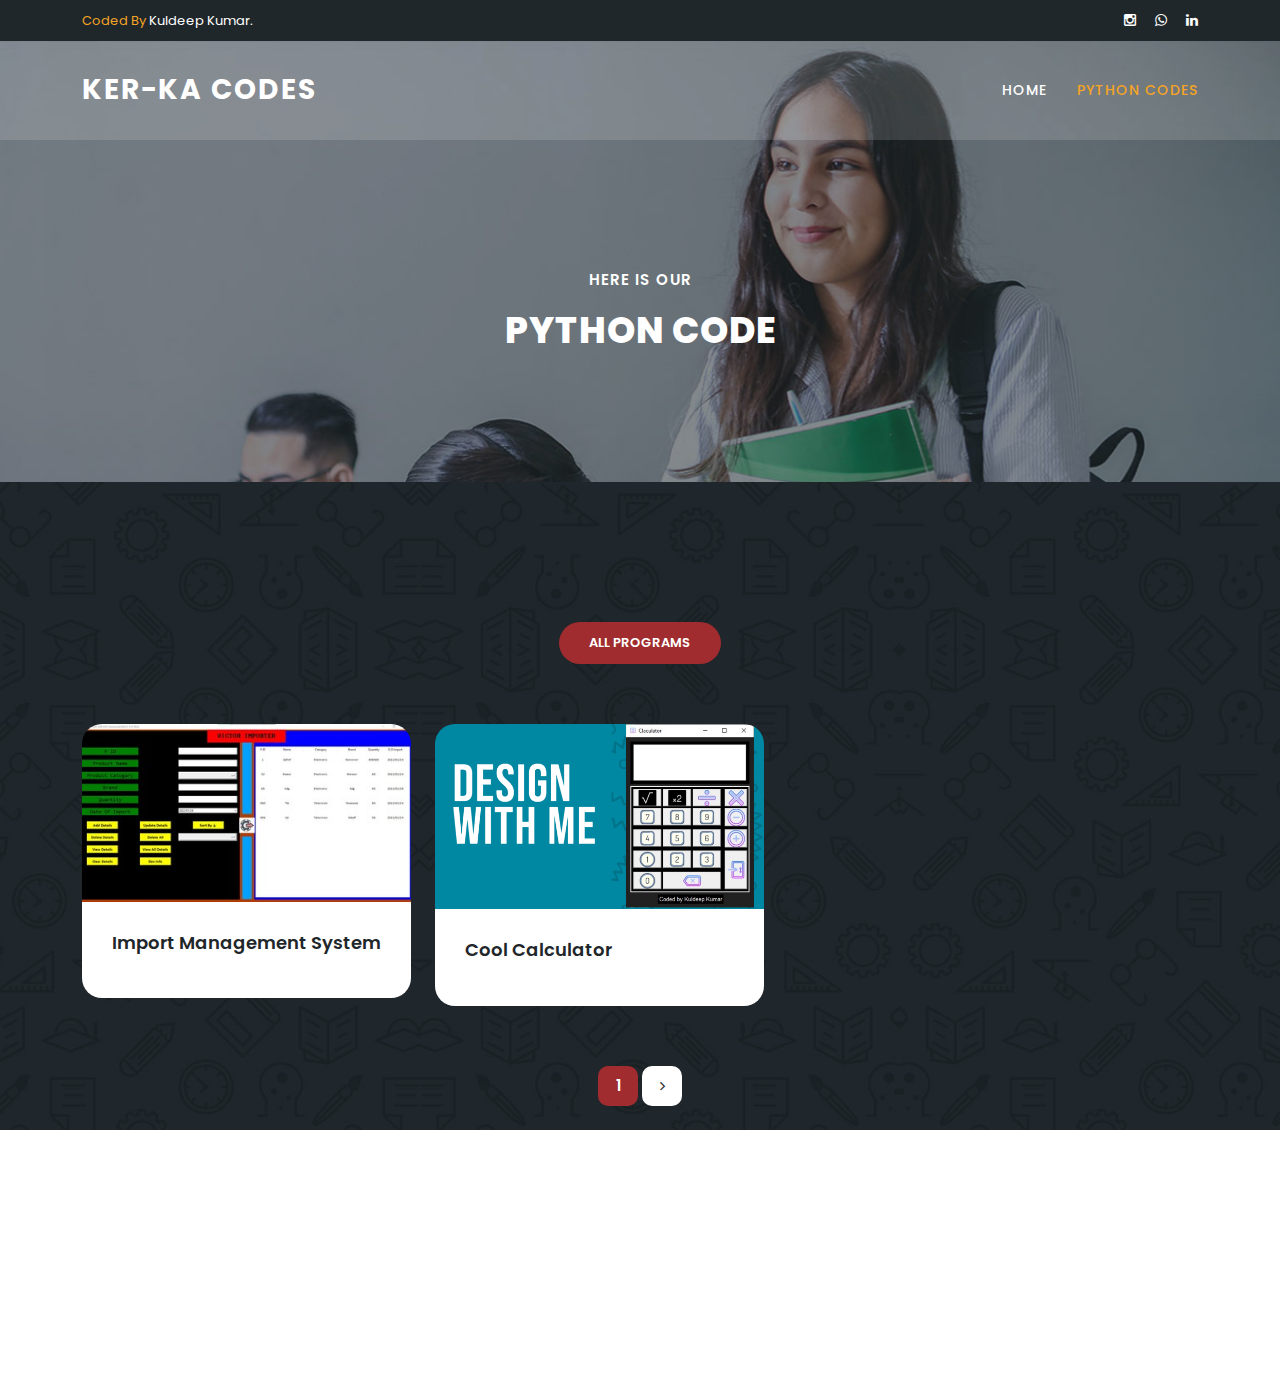
==== commit be9567d0: "Added Cool Calculator" ====
--- a/code.html
+++ b/code.html
@@ -105,14 +105,14 @@
               <div class="filters">
                 <ul>
                   <li data-filter="*"  class="active">All Programs</li>
-                  <li data-filter=".soon">Games</li>
+                 <!--- <li data-filter=".soon">Games</li>
                   <li data-filter=".imp">Utility</li>
-                  <li data-filter=".att">Demo Softwares</li>
+                  <li data-filter=".att">Demo Softwares</li>-->
                 </ul>
               </div>
             </div>
             <div class="col-lg-12">
-              <div class="row grid">
+              <div class="row grid"><!--1st start-->
                 <div class="col-lg-4 templatemo-item-col all soon">
                   <div class="meeting-item">
                     <div class="thumb">
@@ -122,6 +122,18 @@
                     <div class="down-content">
                       
                       <a href="code1.html"><h4>Import Management System</h4></a>
+                    </div>
+                  </div>
+                </div><!--1st end-->
+                <div class="col-lg-4 templatemo-item-col all soon">
+                  <div class="meeting-item">
+                    <div class="thumb">
+                      
+                      <a href="code2.html"><img src="assets/images/p22.jpg" alt=""></a>
+                    </div>
+                    <div class="down-content">
+                      
+                      <a href="code2.html"><h4>Cool Calculator</h4></a>
                     </div>
                   </div>
                 </div>
